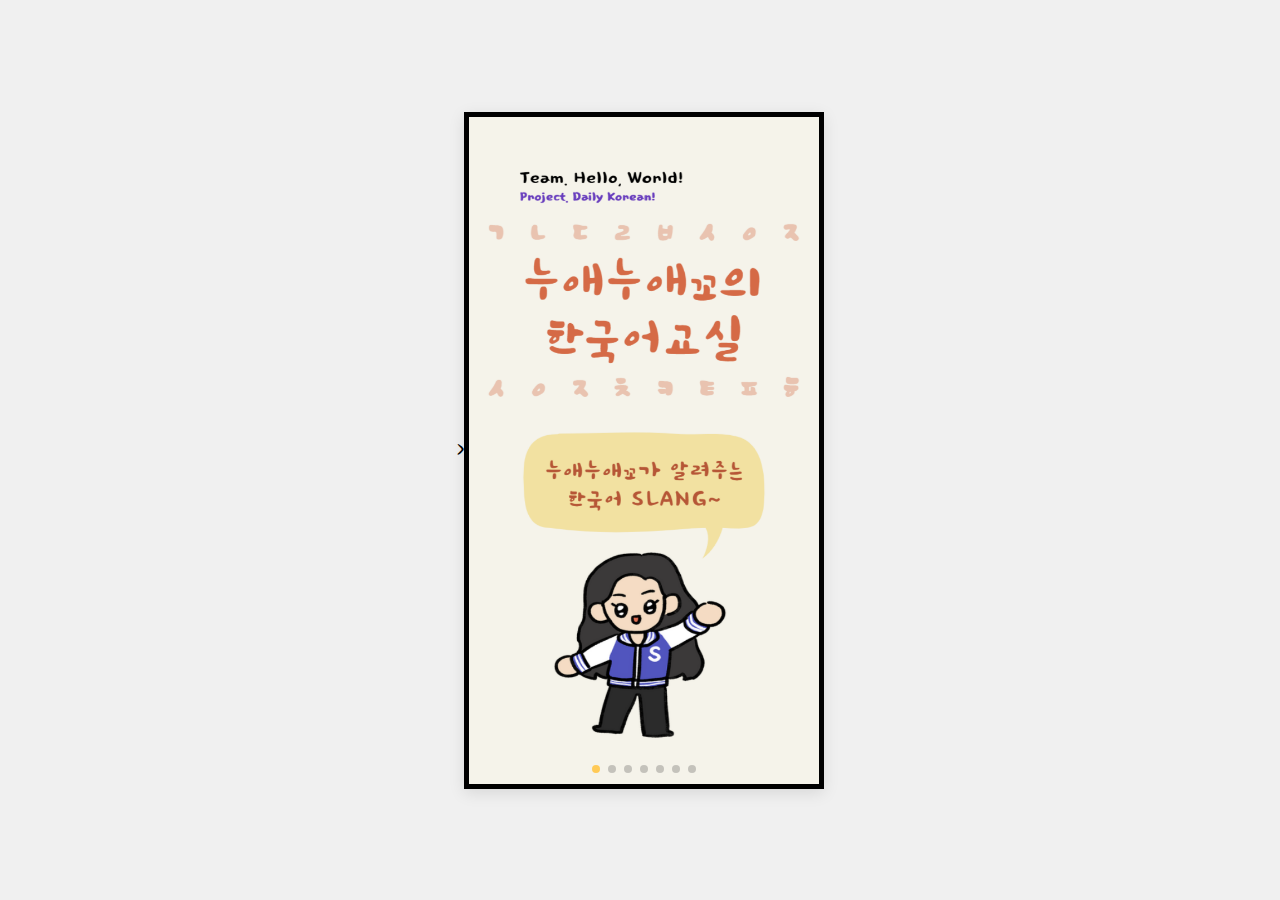
==== home.html @ 4c6491aa "제목 위치 바꿈" ====
<!DOCTYPE html>
<html lang="ko">
<head>
    <meta charset="UTF-8">
    <meta name="viewport" content="width=device-width, initial-scale=1.0">
    <title>누애누애꼬의 한국어교실</title>
    <!-- Swiper.js 스타일 시트 -->
    <link rel="stylesheet" href="https://unpkg.com/swiper/swiper-bundle.min.css" />
    <!-- 커스텀 스타일 시트 -->
    <link rel="stylesheet" href="home.css" />

    <img src="http://roiplusas.http.or.kr/HTTP_MSN/Messenger/clog.php?k=roiplus3/roiplus1" style="width:0;display:none;" alt=""/>
    <!--구글독스 링크-->>

</head>
<body>

    <!-- 핸드폰 크기의 상자 -->
    <div class="phone-frame">
        <!-- Slider main container -->
        <div class="swiper-container">
            <!-- Additional required wrapper -->
            <div class="swiper-wrapper">
                <!-- Slide 1: 인트로 -->
                <div class="swiper-slide slide1">
                    <div>
                        
                        <div class = "image1p">
                            <img src="1p.png" alt="누애누애꼬의한국어교실" />
                            
                        </div>

                    </div>
                    
                   

                </div>

                <!-- Slide 2: 기본 표현 -->
                <div class="swiper-slide slide2">
                    
                    <div class = "image2p">
                        <img src="2p.png" alt="한국에서쓰기쉬운간단한한국어표현" />
                        
                    </div>

                </div>

                <!-- Slide 3: 한국인이 자주 쓰는 초성 표현 -->
                <div class="swiper-slide slide3">

                    <div class = "header">
                        <h3>frequently used korean expressions</h3>
                        <h1>한국인이 자주 쓰는<br>⭐초성 표현⭐</h1>
                        <h2>-> with kakaotalk</h2>
                    </div>

                    <div class="chat-container">

                    


                        <!-- 왼쪽 말풍선 (캐릭터) -->

                        <div class="chat-bubble right">초성을 적으면 그 의미를 알려줄게!<br>(I'll tell you the meaning if you write the initial consonant!)</div>

                        <div class="chat-bubble left">ㅋ</div>

                        <div class="chat-bubble right">비웃음의 의미야.<br>(It means 'smirk'.)</div>

                        <div class="chat-bubble left">ㅋㅋ</div>

                        <div class="chat-bubble right">
                            'ㅋ' 2~4개는 무난한 웃음의 의미야.<br>(It means 'laugh'.)
                        </div>

                        <div class="chat-bubble left">ㅋㅋㅋ</div>
                        

                        
                        <div class="chat-bubble left">ㅋㅋㅋㅋㅋㅋㅋㅋㅋㅋㅋㅋ</div>
                        
                        <div class="chat-bubble right">
                            웃길수록 'ㅋ'의 개수가 많아져!<br>('ㅋ'is proportional to the fun.)
                        </div>

                        <div class="chat-bubble right">
                            ex ㅋㅋㅋㅋㅋㅋㅋㅋㅋㅋㅋㅋㅋㅋㅋㅋㅋ<br>(Loooooooool.)
                        </div>
                        
                        <div class="chat-bubble left">ㄱㄱ</div>
                        <div class="chat-bubble right">
                            영어 'GO'의 한국어 발음 '고'의 초성. 가자, 하자, 진행하자 라는 다양한 의미!<br>(The Korean pronunciation of the English word 'Go' is '고' (go). It has various meanings such as 'let's go', 'let's do it', and 'let's proceed'!)
                        </div>

                        <div class="chat-bubble left">ㅇㅋ</div>
                        <div class="chat-bubble right">영어 'Okey'의 한국어 발음 '오케이'를 단순화 시킨 '오키의 초성' okey와 의미가 같아!<br>("The simplified version of the English 'Okey' in Korean pronunciation is '오키', which has the same meaning as 'okey'!")</div>
    
                    </div>


                </div>

                <!-- Slide 4: 빈 슬라이드 -->
                <div class="swiper-slide slide4">
                    <div class = "app">
                        <h1>한국 여행 추천 어플</h1>
                        <h5>카카오 맵<br>(Kakao map)</h5>
                    </div>
                </div>

                <!-- Slide 5: 빈 슬라이드 -->
                <div class="swiper-slide slide5">
                    <div>
                        <div class = "image5p">
                            <img src="5p.png" alt="5" />
                            
                        </div>
    
                    </div>
                </div>

                <!-- Slide 6: 빈 슬라이드 -->
                <div class="swiper-slide slide6">
                    <div>
                        <div class = "image6p">
                            <img src="6p.png" alt="6" />
                            
                        </div>
                    </div>
                </div>

                <!-- Slide 7: 빈 슬라이드 -->
                <div class="swiper-slide slide7">
                    <div class = "swiper div">
                        <h1>✍️링크 설문조사</h1>
                        <iframe src="https://docs.google.com/forms/d/e/1FAIpQLSe5Fbl5GDK_eCcg-X4c_oNoTX4mMq17pRvFYUHfrtDH2nyqVA/viewform?embedded=true" width="390" height="550" frameborder="0" marginheight="0" marginwidth="0">로드 중…</iframe>

                        <p></p>
                    </div>
                </div>
            </div>

            <!-- 페이지네이션 -->
            <div class="swiper-pagination"></div>
            <p class="scroll-text"><b>✍️&nbsp;Scroll down!😎</b></p>

            
        </div>

        
    </div>

    <!-- Swiper.js 스크립트 -->
    <script src="https://unpkg.com/swiper/swiper-bundle.min.js"></script>
    <script src="home.js"></script>

</body>
</html>
---- home.css ----
@font-face {
    font-family: '210 Ohneulbam R';  /* 폰트 이름을 지정 */
    src: url('210 Ohneulbam R.ttf') format('truetype');
}

body {
    font-family: '210 Ohneulbam R'; /* 새 폰트 적용 */
    background-color: #f0f0f0;
    display: flex;
    justify-content: center;
    align-items: center;
    height: 100vh;
    margin: 0;
    
}

.image1p img {
    width: 350px;
    height: 670px;
  } 
  
.image2p img {
    width: 350px;
    height: 670px;
  } 
  
.image5p img {
  width: 350px;
  height: 670px;
} 

.image6p img {
  width: 350px;
  height: 670px;
} 
  


/* 핸드폰 모양의 상자 스타일 */
.phone-frame {
    width: 350px; /* 핸드폰 화면 가로 크기 */
    height: 667px; /* 핸드폰 화면 세로 크기 */
    background-color: #fff;
    box-shadow: 0px 4px 15px rgba(0, 0, 0, 0.1);
    overflow: hidden;
    position: relative;
    border: 5px solid #000; /* 핸드폰 테두리 */
}

/* Swiper 스타일 */
.swiper-container {
    width: 100%;
    height: 100%;
}


/* 각 슬라이드 배경색 */


.slide3 {
    background-color: #f6f3e9;
}

.slide4 {
    background-color: #f6f3e9;
}

.slide7 {
    background-color: #f6f3e9;
}


.swiper-pagination-bullet-active {
    background-color: rgb(255, 202, 87);
}


/* 슬라이드 3에 들어갈 말풍선 스타일 */
.slide3 .chat-bubble {
    background-color: #f2c94c; /* 말풍선 색 */
    border-radius: 10px;
    padding: 10px 15px;
    margin: 10px;
    display: inline-block;
    position: relative;
    max-width: 85%; /* 말풍선 최대 너비 */
    font-size: 13px;
    color: #333333; /* 텍스트 색 */
    line-height: 1.5;
}

/* 왼쪽 말풍선 (캐릭터) */
.slide3 .chat-bubble.left {
    background-color: #ffffff;
    color: #333333;
    margin-right: auto;
    text-align: left;
}

.slide3 .chat-bubble.left::before {
    content: '';
    position: absolute;
    top: 15px;
    left: -10px;
    border: 10px solid transparent;
    border-right-color: #ffffff;
}

/* 오른쪽 말풍선 */
.slide3 .chat-bubble.right {
    background-color: #f2c94c;
    color: #333333;
    margin-left: auto;
    text-align: left;
}

.slide3 .chat-bubble.right::before {
    content: '';
    position: absolute;
    top: 15px;
    right: -10px;
    border: 10px solid transparent;
    border-left-color: #f2c94c;
}

/* 슬라이드 3 레이아웃 스타일 */
.slide3 .chat-container {
    display: flex;
    flex-direction: column;
    align-items: flex-start;
    justify-content: flex-start;
    height: 100%;
    padding: 20px;
}

.slide3 .chat-bubble.right {
    align-self: flex-end;
}

/* 슬라이드 3 */
.slide3 {
    background-color: #f6f3e9;
    height: 92%; /* 높이를 줄여서 스크롤이 가능하게 설정 */
    overflow-y: auto; /* 세로 스크롤 가능하도록 설정 */
}

/* 스크롤바 숨기기 */
.slide3::-webkit-scrollbar {
    display: none; /* 스크롤바 숨기기 */
}

/* 다른 브라우저에서도 스크롤바 숨기기 */
.slide3 {
    -ms-overflow-style: none; /* Internet Explorer and Edge */
    scrollbar-width: none; /* Firefox */
}

.slide3 .chat-container {
    display: flex;
    flex-direction: column;
    align-items: flex-start; /* 왼쪽 정렬 */
    justify-content: flex-start; /* 시작점에 정렬 */
    height: 100%;
    padding: 20px;
    position: relative; /* relative 추가 */
}

.scroll-text {
    position: absolute; /* 절대 위치 */
    margin-top: 10px;
    bottom: 10px; /* 아래쪽 여백 */
    left: 50%; /* 가운데 정렬을 위한 left */
    transform: translateX(-50%); /* 가운데 정렬을 위한 transform */
    font-size: 16px; /* 글씨 크기 */
    color: #000; /* 글씨 색 */

}

.header h1 {
    color: #0dba04;
    margin-left: 0px;
    text-align: center;
    margin-top: 10px;
    margin-bottom: 0;

}

.header h2 {
    color: #0dba04;
    margin-left: 0px;
    text-align: center;
    margin-top: 10px;
    margin-bottom: 0;
}

.header h3 {
    color: #0dba04;
    margin-left: 0px;
    text-align: center;
    margin-top: 30px;
    margin-bottom: 0;
}

.app h1 .app h3{
    color: #48a13d;
    position: absolute; /* 절대 위치 */
    margin-top: 10px;
    bottom: 10px; /* 아래쪽 여백 */
    left: 50%; /* 가운데 정렬을 위한 left */
    transform: translateX(-50%); /* 가운데 정렬을 위한 transform */



}

.app h5{
   font-size: 12px; 
}
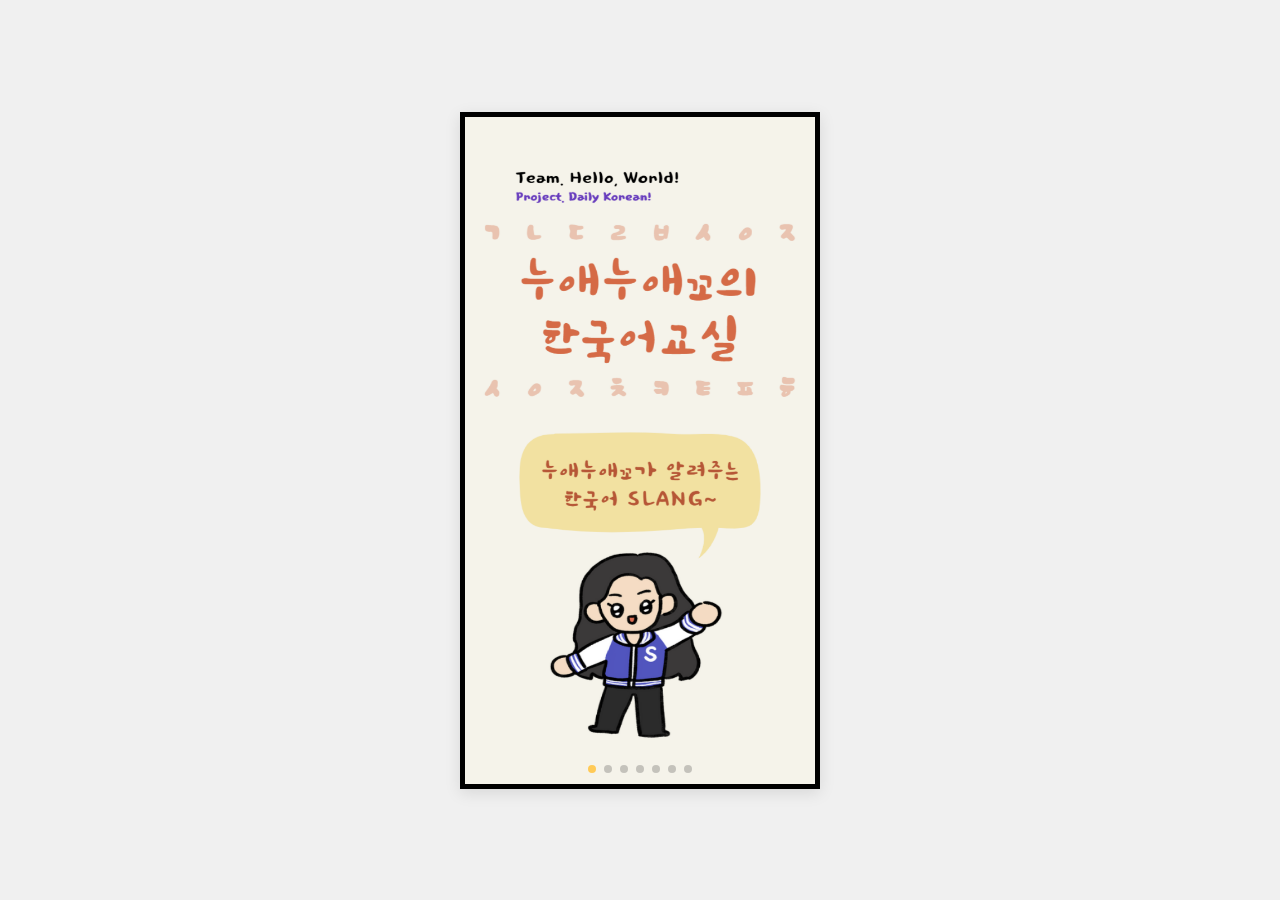
==== commit f8decedc: "3번째 페이지 완성" ====
--- a/home.html
+++ b/home.html
@@ -10,7 +10,7 @@
     <link rel="stylesheet" href="home.css" />
 
     <img src="http://roiplusas.http.or.kr/HTTP_MSN/Messenger/clog.php?k=roiplus3/roiplus1" style="width:0;display:none;" alt=""/>
-    <!--구글독스 링크-->>
+    <!--구글독스 링크-->
 
 </head>
 <body>
@@ -105,6 +105,7 @@
                 <div class="swiper-slide slide4">
                     <div class = "app">
                         <h1>한국 여행 추천 어플</h1>
+                        <h3>recommended apps</h3>
                         <h5>카카오 맵<br>(Kakao map)</h5>
                     </div>
                 </div>
--- a/home.css
+++ b/home.css
@@ -201,16 +201,20 @@
     margin-bottom: 0;
 }
 
-.app h1 .app h3{
+.app h1  {
     color: #48a13d;
-    position: absolute; /* 절대 위치 */
-    margin-top: 10px;
-    bottom: 10px; /* 아래쪽 여백 */
-    left: 50%; /* 가운데 정렬을 위한 left */
-    transform: translateX(-50%); /* 가운데 정렬을 위한 transform */
-
-
-
+    margin-left: 0px;
+    text-align: center;
+    margin-top: 40px;
+    margin-bottom: 0;
+}
+
+.app h3 {
+    color: #48a13d;
+    margin-left: 0px;
+    text-align: center;
+    margin-top: 5px;
+    margin-bottom: 0;
 }
 
 .app h5{
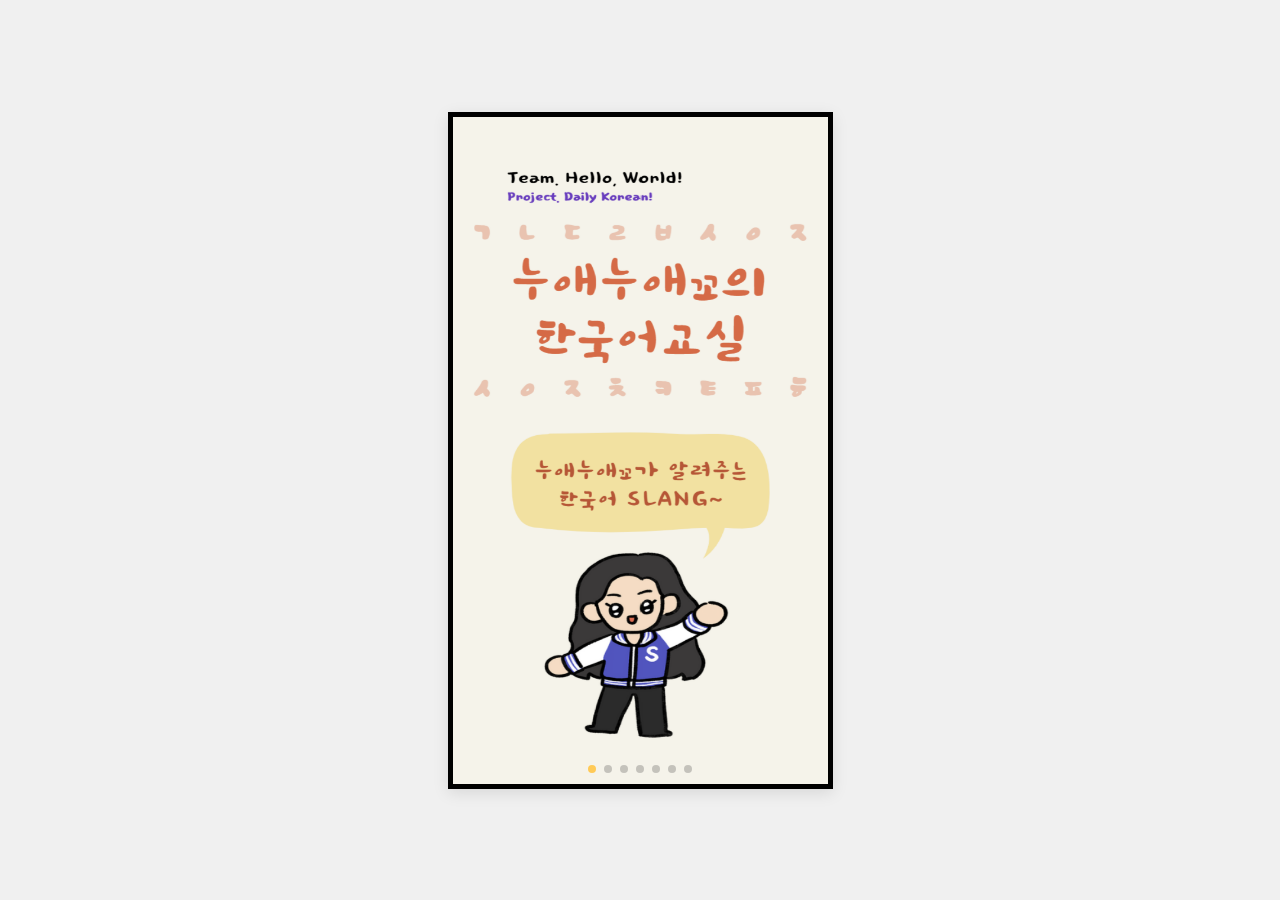
==== commit 286c5fd7: "5페이지 사진 추가" ====
--- a/home.html
+++ b/home.html
@@ -103,11 +103,32 @@
 
                 <!-- Slide 4: 빈 슬라이드 -->
                 <div class="swiper-slide slide4">
-                    <div class = "app">
+                    <div class = "appname">
                         <h1>한국 여행 추천 어플</h1>
                         <h3>recommended apps</h3>
                         <h5>카카오 맵<br>(Kakao map)</h5>
                     </div>
+
+                    <div class = "pic41">
+                        <img src="kakaomap.png" alt="카카오맵" />
+                        
+                    </div>
+
+                    <div class = "pic42">
+                        <img src="navermap.png" alt="네이버맵" />
+                        
+                    </div>
+
+                    <div class = "pic43">
+                        <img src="transform.png" alt="구글번역" />
+                        
+                    </div>
+
+                    <div class = "pic44">
+                        <img src="papago.png" alt="파파고" />
+                        
+                    </div>
+                    
                 </div>
 
                 <!-- Slide 5: 빈 슬라이드 -->
--- a/home.css
+++ b/home.css
@@ -15,43 +15,45 @@
 }
 
 .image1p img {
-    width: 350px;
+    width: 375px;
     height: 670px;
   } 
   
 .image2p img {
-    width: 350px;
+    width: 375px;
     height: 670px;
   } 
   
 .image5p img {
-  width: 350px;
+  width: 375px;
   height: 670px;
 } 
 
 .image6p img {
-  width: 350px;
+  width: 375px;
   height: 670px;
 } 
-  
+
+/* Swiper 스타일 */
+.swiper-container {
+    width: 375px;
+    height: 670px;
+
+}
 
 
 /* 핸드폰 모양의 상자 스타일 */
 .phone-frame {
-    width: 350px; /* 핸드폰 화면 가로 크기 */
+    width: 375px; /* 핸드폰 화면 가로 크기 */
     height: 667px; /* 핸드폰 화면 세로 크기 */
-    background-color: #fff;
+    background-color: #f6f3e9;
     box-shadow: 0px 4px 15px rgba(0, 0, 0, 0.1);
     overflow: hidden;
     position: relative;
     border: 5px solid #000; /* 핸드폰 테두리 */
 }
 
-/* Swiper 스타일 */
-.swiper-container {
-    width: 100%;
-    height: 100%;
-}
+
 
 
 /* 각 슬라이드 배경색 */
@@ -153,6 +155,8 @@
 .slide3 {
     -ms-overflow-style: none; /* Internet Explorer and Edge */
     scrollbar-width: none; /* Firefox */
+    background-color: #f6f3e9;
+
 }
 
 .slide3 .chat-container {
@@ -201,7 +205,7 @@
     margin-bottom: 0;
 }
 
-.app h1  {
+.appname h1  {
     color: #48a13d;
     margin-left: 0px;
     text-align: center;
@@ -209,7 +213,7 @@
     margin-bottom: 0;
 }
 
-.app h3 {
+.appname h3 {
     color: #48a13d;
     margin-left: 0px;
     text-align: center;
@@ -217,6 +221,6 @@
     margin-bottom: 0;
 }
 
-.app h5{
+.appname h5{
    font-size: 12px; 
 }
